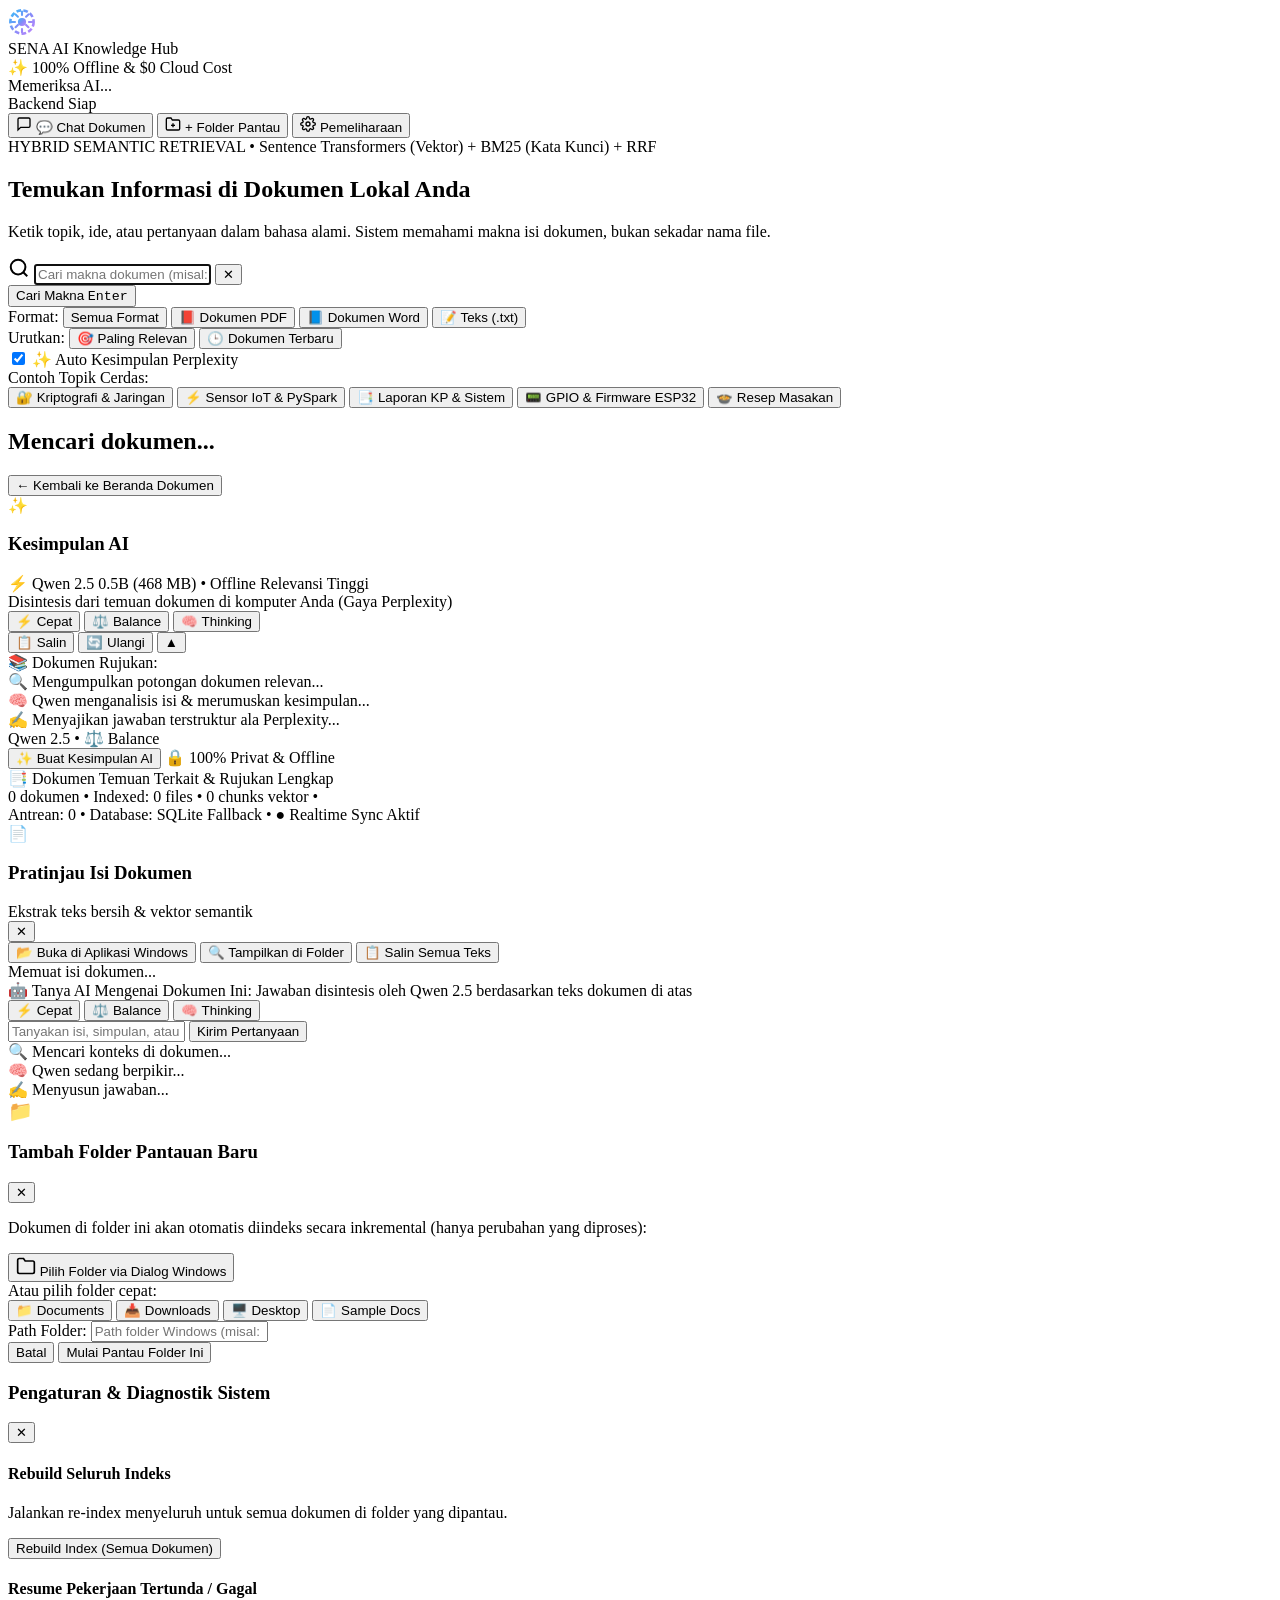
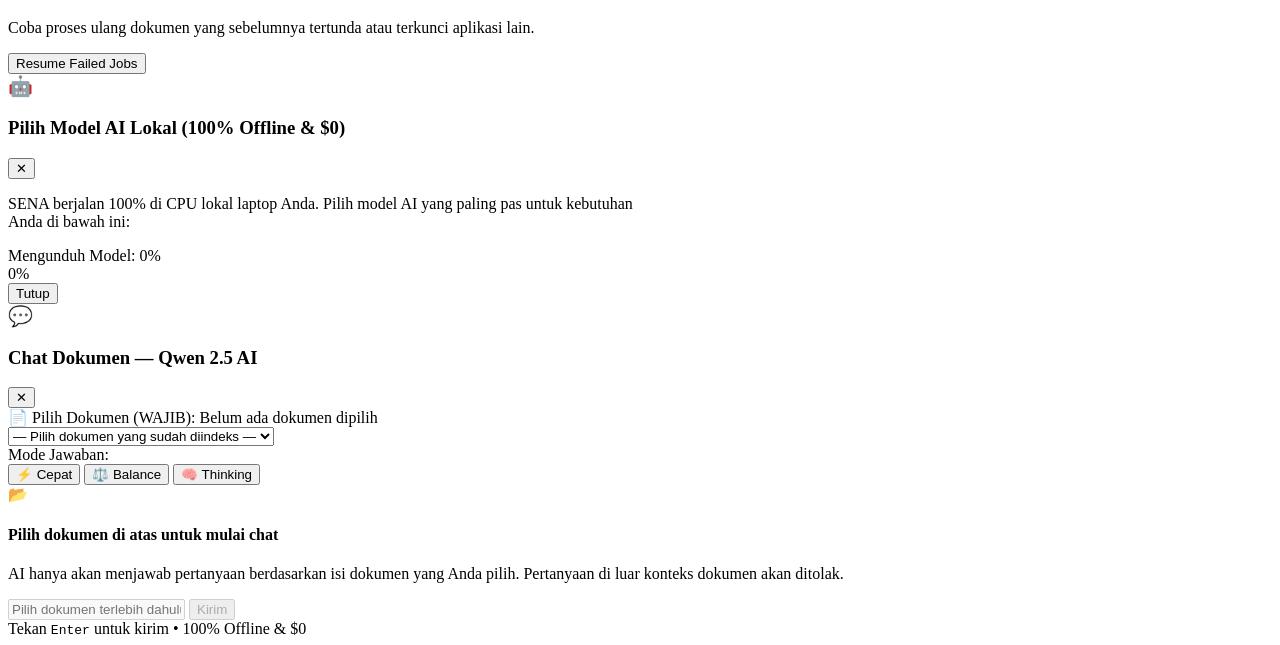
==== app/templates/index.html @ d6188f58 "feat: inisialisasi sistem SENA - AI search hub berbasis Hybrid RAG dan LLM lokal Qwen 2.5" ====
<!DOCTYPE html>
<html lang="id">
<head>
  <meta charset="UTF-8">
  <meta name="viewport" content="width=device-width, initial-scale=1.0">
  <title>SENA — AI Knowledge Search Hub (Local & 100% Gratis)</title>
  <meta name="description" content="Pusat pencarian dokumen lokal cerdas berbasis Hybrid Retrieval (BM25 + Semantic Vector) tanpa biaya cloud ($0).">
  <link rel="preconnect" href="https://fonts.googleapis.com">
  <link rel="preconnect" href="https://fonts.gstatic.com" crossorigin>
  <link href="https://fonts.googleapis.com/css2?family=Outfit:wght@400;500;600;700;800&family=Inter:wght@300;400;500;600;700&family=JetBrains+Mono:wght@400;500&display=swap" rel="stylesheet">
  <link rel="stylesheet" href="/static/css/app.css?v=5.1">
</head>
<body class="ai-hub-dark">

  <div class="app-layout">
    <!-- 1. TOP NAVBAR -->
    <header class="hub-header">
      <div class="nav-brand">
        <div class="brand-logo-glow">
          <svg width="28" height="28" viewBox="0 0 24 24" fill="none">
            <defs>
              <linearGradient id="brand-grad" x1="0%" y1="0%" x2="100%" y2="100%">
                <stop offset="0%" stop-color="#38bdf8"/>
                <stop offset="50%" stop-color="#818cf8"/>
                <stop offset="100%" stop-color="#c084fc"/>
              </linearGradient>
            </defs>
            <circle cx="12" cy="12" r="10" stroke="url(#brand-grad)" stroke-width="2.2" stroke-dasharray="4 2"/>
            <path d="M12 3v3m0 12v3M3 12h3m12 0h3m-3.5-6.5l-2 2m-7 7l-2 2m0-11l2 2m7 7l2 2" stroke="url(#brand-grad)" stroke-width="1.8" stroke-linecap="round"/>
            <circle cx="12" cy="12" r="3.5" fill="url(#brand-grad)"/>
          </svg>
        </div>
        <div class="brand-text">
          <span class="brand-title">SENA</span>
          <span class="brand-badge">AI Knowledge Hub</span>
        </div>
      </div>

      <div class="nav-center-badges">
        <!-- Zero Cloud Cost Badge -->
        <div class="badge-pill badge-zero-cost" title="100% Berjalan Lokal di Mesin Anda Tanpa Langganan API">
          <span class="pill-sparkle">✨</span>
          <span>100% Offline & $0 Cloud Cost</span>
        </div>

        <!-- Local LLM Status Badge -->
        <div id="llm-status-badge" class="badge-pill badge-llm" title="Status Model AI Qwen 2.5 (Klik untuk Info & Download)">
          <span class="llm-pulse-dot"></span>
          <span id="llm-status-text">Memeriksa AI...</span>
        </div>
      </div>

      <div class="nav-actions">
        <div id="service-status" class="status-indicator">
          <span class="dot"></span>
          <span class="status-text">Backend Siap</span>
        </div>
        <button id="btn-open-doc-chat" class="btn-nav-action btn-nav-chat" title="Chat AI Khusus Dokumen">
          <svg width="16" height="16" viewBox="0 0 24 24" fill="none" stroke="currentColor" stroke-width="2">
            <path d="M21 15a2 2 0 0 1-2 2H7l-4 4V5a2 2 0 0 1 2-2h14a2 2 0 0 1 2 2z"></path>
          </svg>
          <span>💬 Chat Dokumen</span>
        </button>
        <button id="btn-add-folder-modal" class="btn-nav-action" title="Tambah Folder Pantauan Baru">
          <svg width="16" height="16" viewBox="0 0 24 24" fill="none" stroke="currentColor" stroke-width="2">
            <path d="M22 19a2 2 0 0 1-2 2H4a2 2 0 0 1-2-2V5a2 2 0 0 1 2-2h5l2 3h9a2 2 0 0 1 2 2z"></path>
            <line x1="12" y1="11" x2="12" y2="17"></line>
            <line x1="9" y1="14" x2="15" y2="14"></line>
          </svg>
          <span>+ Folder Pantau</span>
        </button>
        <button id="btn-open-settings" class="btn-nav-action btn-nav-settings" title="Pengaturan & Perawatan Indeks">
          <svg width="16" height="16" viewBox="0 0 24 24" fill="none" stroke="currentColor" stroke-width="2">
            <circle cx="12" cy="12" r="3"></circle>
            <path d="M19.4 15a1.65 1.65 0 0 0 .33 1.82l.06.06a2 2 0 0 1 0 2.83 2 2 0 0 1-2.83 0l-.06-.06a1.65 1.65 0 0 0-1.82-.33 1.65 1.65 0 0 0-1 1.51V21a2 2 0 0 1-2 2 2 2 0 0 1-2-2v-.09A1.65 1.65 0 0 0 9 19.4a1.65 1.65 0 0 0-1.82.33l-.06.06a2 2 0 0 1-2.83 0 2 2 0 0 1 0-2.83l.06-.06a1.65 1.65 0 0 0 .33-1.82 1.65 1.65 0 0 0-1.51-1H3a2 2 0 0 1-2-2 2 2 0 0 1 2-2h.09A1.65 1.65 0 0 0 4.6 9a1.65 1.65 0 0 0-.33-1.82l-.06-.06a2 2 0 0 1 0-2.83 2 2 0 0 1 2.83 0l.06.06a1.65 1.65 0 0 0 1.82.33H9a1.65 1.65 0 0 0 1-1.51V3a2 2 0 0 1 2-2 2 2 0 0 1 2 2v.09a1.65 1.65 0 0 0 1 1.51 1.65 1.65 0 0 0 1.82-.33l.06-.06a2 2 0 0 1 2.83 0 2 2 0 0 1 0 2.83l-.06.06a1.65 1.65 0 0 0-.33 1.82V9a1.65 1.65 0 0 0 1.51 1H21a2 2 0 0 1 2 2 2 2 0 0 1-2 2h-.09a1.65 1.65 0 0 0-1.51 1z"></path>
          </svg>
          <span>Pemeliharaan</span>
        </button>
      </div>
    </header>

    <!-- 2. MAIN HUB CONTENT -->
    <main class="hub-main-container">
      
      <!-- HERO SEARCH SECTION -->
      <section class="hub-hero">
        <div class="hero-eyebrow">
          <span class="eyebrow-chip">HYBRID SEMANTIC RETRIEVAL</span>
          <span class="eyebrow-sep">•</span>
          <span class="eyebrow-text">Sentence Transformers (Vektor) + BM25 (Kata Kunci) + RRF</span>
        </div>

        <h1 class="hero-headline">Temukan Informasi di Dokumen Lokal Anda</h1>
        <p class="hero-subtitle">Ketik topik, ide, atau pertanyaan dalam bahasa alami. Sistem memahami makna isi dokumen, bukan sekadar nama file.</p>

        <!-- Search Bar Big Box -->
        <div class="hero-search-box">
          <div class="search-input-wrapper">
            <svg class="search-icon-svg" width="22" height="22" viewBox="0 0 24 24" fill="none" stroke="currentColor" stroke-width="2.2">
              <circle cx="11" cy="11" r="8"></circle>
              <line x1="21" y1="21" x2="16.65" y2="16.65"></line>
            </svg>
            <input
              type="text"
              id="search-input"
              class="hero-search-input"
              placeholder="Cari makna dokumen (misal: 'keamanan enkripsi jaringan', 'analisis sensor IoT')..."
              autocomplete="off"
              autofocus
            >
            <button id="btn-clear-search" class="btn-clear-search" title="Bersihkan Pencarian (Esc)">✕</button>
          </div>
          <button id="btn-submit-search" class="btn-search-hero">
            <span>Cari Makna</span>
            <kbd class="kbd-hint">Enter</kbd>
          </button>
        </div>

        <!-- 1-Click Pill Filters & Auto-Kesimpulan Toggle -->
        <div class="hero-controls-row">
          <div class="filter-pills-group">
            <span class="control-label">Format:</span>
            <button type="button" class="format-pill active" data-filter="all">Semua Format</button>
            <button type="button" class="format-pill" data-filter=".pdf">📕 Dokumen PDF</button>
            <button type="button" class="format-pill" data-filter=".docx">📘 Dokumen Word</button>
            <button type="button" class="format-pill" data-filter=".txt">📝 Teks (.txt)</button>
            
            <!-- Hidden inputs to preserve backend JS compatibility -->
            <input type="checkbox" id="filter-pdf" value=".pdf" checked style="display:none;">
            <input type="checkbox" id="filter-docx" value=".docx" checked style="display:none;">
            <input type="checkbox" id="filter-txt" value=".txt" checked style="display:none;">
          </div>

          <div class="sort-pills-group">
            <span class="control-label">Urutkan:</span>
            <button type="button" class="sort-pill active" id="sort-relevance" title="Peringkat gabungan Semantik + Leksikal">🎯 Paling Relevan</button>
            <button type="button" class="sort-pill" id="sort-date" title="Urutkan dari waktu edit dokumen terbaru">🕒 Dokumen Terbaru</button>
          </div>

          <!-- Perplexity Auto-Summary Switch -->
          <div class="auto-summary-group">
            <label class="auto-summary-toggle" title="Otomatis menyusun kesimpulan cerdas ala Perplexity setiap mencari dokumen">
              <input type="checkbox" id="toggle-auto-summary" checked>
              <span class="toggle-slider"></span>
              <span class="toggle-label">✨ Auto Kesimpulan Perplexity</span>
            </label>
          </div>
        </div>

        <!-- Topic Suggestion Pills -->
        <div class="topic-suggestions-row">
          <span class="topic-label">Contoh Topik Cerdas:</span>
          <div class="topic-chips" id="topic-chips">
            <button type="button" class="chip-topic" data-query="kriptografi dan protokol keamanan jaringan">🔐 Kriptografi & Jaringan</button>
            <button type="button" class="chip-topic" data-query="analisis sensor IoT menggunakan PySpark">⚡ Sensor IoT & PySpark</button>
            <button type="button" class="chip-topic" data-query="laporan kerja praktik dan rancangan sistem">📑 Laporan KP & Sistem</button>
            <button type="button" class="chip-topic" data-query="panduan flash dan pemetaan GPIO ESP32">📟 GPIO & Firmware ESP32</button>
            <button type="button" class="chip-topic" data-query="resep kuliner nusantara dan bumbu">🍲 Resep Masakan</button>
          </div>
        </div>
      </section>

      <!-- SEARCH RESULTS OR DEFAULT DASHBOARD CONTAINER -->
      <section class="hub-results-section">
        
        <!-- Results Status Banner (Active during search) -->
        <div id="results-bar" class="results-header-bar hidden">
          <div class="results-bar-left">
            <h2 id="results-count" class="results-headline">Mencari dokumen...</h2>
            <span id="results-latency" class="latency-badge"></span>
          </div>
          <div class="results-bar-right">
            <button id="btn-back-dashboard" class="btn-text-action">← Kembali ke Beranda Dokumen</button>
          </div>
        </div>

        <!-- PERPLEXITY-STYLE AI KESIMPULAN & SOURCES CARD -->
        <div id="smart-answer-box" class="perplexity-card hidden">
          <!-- Card Header -->
          <div class="perplexity-header">
            <div class="perplexity-title-group">
              <div class="perplexity-icon-glow">
                <span class="perplexity-icon">✨</span>
              </div>
              <div class="perplexity-title-text-group">
                <div class="perplexity-title-row">
                  <h3 class="perplexity-title">Kesimpulan AI</h3>
                  <span class="perplexity-badge" id="perplexity-active-model-badge">⚡ Qwen 2.5 0.5B (468 MB) • Offline</span>
                  <span id="smart-answer-relevance" class="smart-relevance-pill">Relevansi Tinggi</span>
                </div>
                <span class="perplexity-subtitle">Disintesis dari temuan dokumen di komputer Anda (Gaya Perplexity)</span>
              </div>
            </div>

            <div class="perplexity-header-controls">
              <!-- Mode Selector Pills -->
              <div class="mode-selector" id="mode-selector-main">
                <button type="button" class="mode-pill" data-mode="fast" title="Jawaban ringkas & instan (160 token, 3 chunks)">⚡ Cepat</button>
                <button type="button" class="mode-pill active" data-mode="balance" title="Jawaban standar & presisi (384 token, 5 chunks)">⚖️ Balance</button>
                <button type="button" class="mode-pill" data-mode="thinking" title="Jawaban mendalam & analitis (768 token, 8 chunks)">🧠 Thinking</button>
              </div>

              <!-- Quick action buttons -->
              <button type="button" id="btn-copy-summary" class="btn-action-perplexity" title="Salin Kesimpulan ke Clipboard">
                <span>📋</span>
                <span class="btn-label-text">Salin</span>
              </button>
              <button type="button" id="btn-refresh-summary" class="btn-action-perplexity" title="Generate Ulang Kesimpulan">
                <span>🔄</span>
                <span class="btn-label-text">Ulangi</span>
              </button>
              <button type="button" id="btn-toggle-summary-collapse" class="btn-action-perplexity icon-only" title="Sembunyikan / Tampilkan Rincian">
                <span id="summary-collapse-icon">▲</span>
              </button>
            </div>
          </div>

          <!-- Perplexity Sources Pills Row -->
          <div class="perplexity-sources-section" id="perplexity-sources-section">
            <span class="sources-section-label">📚 Dokumen Rujukan:</span>
            <div id="perplexity-sources-list" class="perplexity-sources-list">
              <!-- Populated dynamically with source pills [1], [2], etc. -->
            </div>
          </div>

          <!-- Multi-Step Thinking Animation (Active during synthesis) -->
          <div id="qwen-thinking-steps" class="thinking-steps hidden">
            <div class="thinking-step" data-step="1">
              <span class="thinking-step-icon">🔍</span>
              <span class="thinking-step-text">Mengumpulkan potongan dokumen relevan...</span>
              <span class="thinking-step-status"></span>
            </div>
            <div class="thinking-step" data-step="2">
              <span class="thinking-step-icon">🧠</span>
              <span class="thinking-step-text">Qwen menganalisis isi & merumuskan kesimpulan...</span>
              <span class="thinking-step-status"></span>
            </div>
            <div class="thinking-step" data-step="3">
              <span class="thinking-step-icon">✍️</span>
              <span class="thinking-step-text">Menyajikan jawaban terstruktur ala Perplexity...</span>
              <span class="thinking-step-status"></span>
            </div>
          </div>

          <!-- Main AI Kesimpulan Content -->
          <div id="perplexity-summary-body" class="perplexity-summary-body">
            <div id="qwen-synthesis-text" class="perplexity-summary-text markdown-body">
              <!-- Synthesized AI text rendered here -->
            </div>
          </div>

          <!-- Fallback quote / legacy placeholder for compatibility -->
          <div id="smart-answer-quote" style="display:none;"></div>
          <div id="qwen-synthesis-box" style="display:contents;"></div>

          <!-- Card Footer (Metadata & Status) -->
          <div class="perplexity-footer">
            <div class="perplexity-meta-left">
              <span id="qwen-meta-info" class="perplexity-meta-text">Qwen 2.5 • ⚖️ Balance</span>
            </div>
            <div class="perplexity-footer-right">
              <button type="button" id="btn-ask-qwen-ai" class="btn-ask-ai hidden" title="Buat Kesimpulan AI Manual">
                <span class="ai-sparkle-icon">✨</span>
                <span>Buat Kesimpulan AI</span>
              </button>
              <span class="badge-perpexity-offline">🔒 100% Privat & Offline</span>
            </div>
          </div>
        </div>

        <!-- Heading for Results list -->
        <div id="results-divider-label" class="results-divider-label hidden">
          <span>📑 Dokumen Temuan Terkait & Rujukan Lengkap</span>
        </div>

        <!-- DYNAMIC RESULTS / DASHBOARD CONTAINER -->
        <div id="explorer-view-container" class="hub-view-container">
          <!-- Populated dynamically by app.js (Cards or Default Dashboard) -->
        </div>

      </section>

      <!-- HIDDEN COMPATIBILITY ELEMENTS (Required by app.js so nothing breaks) -->
      <div style="display:none;">
        <span id="breadcrumb-trail"><span class="crumb-segment active" data-folder=""></span></span>
        <button id="btn-copy-address"></button>
        <button id="btn-nav-up"></button>
        <button id="btn-nav-refresh"></button>
        <button id="btn-view-details"></button>
        <button id="btn-view-grid"></button>
        <button id="btn-toggle-preview"></button>
        <aside id="explorer-preview-pane"><div id="preview-content"></div><button id="btn-close-preview"></button></aside>
        <div id="folders-list"></div>
      </div>

    </main>

    <!-- 3. BOTTOM FOOTER STATUS BAR -->
    <footer class="hub-statusbar">
      <div class="statusbar-left">
        <span id="stat-items-count">0 dokumen</span>
        <span class="stat-dot">•</span>
        <span id="stat-indexed">Indexed: 0 files</span>
        <span class="stat-dot">•</span>
        <span id="stat-chunks">0 chunks vektor</span>
        <span class="stat-dot">•</span>
        <span id="stat-selection" style="display:none;"></span>
      </div>
      <div class="statusbar-right">
        <span id="stat-queue">Antrean: 0</span>
        <span class="stat-dot">•</span>
        <span id="stat-db">Database: SQLite Fallback</span>
        <span class="stat-dot">•</span>
        <span id="stat-sse" class="sse-status online">● Realtime Sync Aktif</span>
      </div>
    </footer>

  </div>

  <!-- QUICK READER MODAL (Baca Dokumen Tanpa Buka Word/PDF) -->
  <div id="modal-reader" class="modal-overlay hidden">
    <div class="modal-card modal-reader-card">
      <div class="modal-header">
        <div class="reader-header-left">
          <span id="reader-file-icon" class="reader-icon">📄</span>
          <div>
            <h3 id="reader-filename" class="reader-title">Pratinjau Isi Dokumen</h3>
            <div id="reader-meta" class="reader-subtitle">Ekstrak teks bersih & vektor semantik</div>
          </div>
        </div>
        <button class="btn-close-modal" id="btn-close-reader">✕</button>
      </div>
      <div class="modal-body reader-body">
        <div class="reader-quick-actions">
          <button id="btn-reader-open" class="btn btn-primary">📂 Buka di Aplikasi Windows</button>
          <button id="btn-reader-reveal" class="btn btn-secondary">🔍 Tampilkan di Folder</button>
          <button id="btn-reader-copy" class="btn btn-secondary">📋 Salin Semua Teks</button>
        </div>
        <div class="reader-content-box" id="reader-content-text">
          Memuat isi dokumen...
        </div>

        <!-- Ask AI About This Document -->
        <div class="reader-ai-section">
          <div class="reader-ai-header">
            <span class="reader-ai-title">🤖 Tanya AI Mengenai Dokumen Ini:</span>
            <span class="reader-ai-hint">Jawaban disintesis oleh Qwen 2.5 berdasarkan teks dokumen di atas</span>
          </div>
          <!-- Mode Selector for Reader -->
          <div class="mode-selector" id="mode-selector-reader">
            <button type="button" class="mode-pill" data-mode="fast" title="Jawaban singkat">⚡ Cepat</button>
            <button type="button" class="mode-pill active" data-mode="balance" title="Jawaban standar">⚖️ Balance</button>
            <button type="button" class="mode-pill" data-mode="thinking" title="Jawaban mendalam">🧠 Thinking</button>
          </div>
          <div class="reader-ai-input-row">
            <input type="text" id="reader-ai-input" class="text-input" placeholder="Tanyakan isi, simpulan, atau detail dokumen ini...">
            <button id="btn-reader-ai-ask" class="btn btn-primary">Kirim Pertanyaan</button>
          </div>
          <div id="reader-ai-response" class="reader-ai-response hidden">
            <!-- Multi-Step Thinking Animation for Reader -->
            <div id="reader-thinking-steps" class="thinking-steps hidden">
              <div class="thinking-step" data-step="1">
                <span class="thinking-step-icon">🔍</span>
                <span class="thinking-step-text">Mencari konteks di dokumen...</span>
                <span class="thinking-step-status"></span>
              </div>
              <div class="thinking-step" data-step="2">
                <span class="thinking-step-icon">🧠</span>
                <span class="thinking-step-text">Qwen sedang berpikir...</span>
                <span class="thinking-step-status"></span>
              </div>
              <div class="thinking-step" data-step="3">
                <span class="thinking-step-icon">✍️</span>
                <span class="thinking-step-text">Menyusun jawaban...</span>
                <span class="thinking-step-status"></span>
              </div>
            </div>
            <div id="reader-ai-text" class="reader-ai-text"></div>
          </div>
        </div>
      </div>
    </div>
  </div>

  <!-- ADD FOLDER MODAL -->
  <div id="modal-add-folder" class="modal-overlay hidden">
    <div class="modal-card">
      <div class="modal-header">
        <div class="modal-title-wrap">
          <span style="font-size: 20px;">📁</span>
          <h3>Tambah Folder Pantauan Baru</h3>
        </div>
        <button class="btn-close-modal" id="btn-close-folder-modal">✕</button>
      </div>
      <div class="modal-body">
        <p class="modal-desc">Dokumen di folder ini akan otomatis diindeks secara inkremental (hanya perubahan yang diproses):</p>
        
        <button type="button" id="btn-browse-native" class="btn btn-browse-hero">
          <svg width="20" height="20" viewBox="0 0 24 24" fill="none" stroke="currentColor" stroke-width="2">
            <path d="M22 19a2 2 0 0 1-2 2H4a2 2 0 0 1-2-2V5a2 2 0 0 1 2-2h5l2 3h9a2 2 0 0 1 2 2z"></path>
          </svg>
          <span>Pilih Folder via Dialog Windows</span>
        </button>

        <div class="quick-folder-shortcuts">
          <span class="shortcuts-label">Atau pilih folder cepat:</span>
          <div class="shortcut-chips">
            <button type="button" class="btn-shortcut" data-path="Documents">📁 Documents</button>
            <button type="button" class="btn-shortcut" data-path="Downloads">📥 Downloads</button>
            <button type="button" class="btn-shortcut" data-path="Desktop">🖥️ Desktop</button>
            <button type="button" class="btn-shortcut" data-path="sample_docs">📄 Sample Docs</button>
          </div>
        </div>

        <div class="path-input-group">
          <label for="input-folder-path" class="input-label">Path Folder:</label>
          <input type="text" id="input-folder-path" class="text-input" placeholder="Path folder Windows (misal: C:\Users\frank\Documents)...">
        </div>

        <div id="folder-modal-error" class="error-msg hidden"></div>
      </div>
      <div class="modal-footer">
        <button class="btn btn-secondary" id="btn-cancel-folder">Batal</button>
        <button class="btn btn-primary" id="btn-save-folder">Mulai Pantau Folder Ini</button>
      </div>
    </div>
  </div>

  <!-- SETTINGS MODAL -->
  <div id="modal-settings" class="modal-overlay hidden">
    <div class="modal-card">
      <div class="modal-header">
        <h3>Pengaturan & Diagnostik Sistem</h3>
        <button class="btn-close-modal" id="btn-close-settings">✕</button>
      </div>
      <div class="modal-body">
        <div class="settings-group">
          <h4>Rebuild Seluruh Indeks</h4>
          <p class="text-muted">Jalankan re-index menyeluruh untuk semua dokumen di folder yang dipantau.</p>
          <button id="btn-trigger-rebuild" class="btn btn-danger">Rebuild Index (Semua Dokumen)</button>
        </div>
        <div class="settings-group">
          <h4>Resume Pekerjaan Tertunda / Gagal</h4>
          <p class="text-muted">Coba proses ulang dokumen yang sebelumnya tertunda atau terkunci aplikasi lain.</p>
          <button id="btn-trigger-resume" class="btn btn-secondary">Resume Failed Jobs</button>
        </div>
        <div id="settings-status-msg" class="info-msg hidden"></div>
      </div>
    </div>
  </div>

  <!-- LLM MODEL MANAGER & SELECTOR MODAL -->
  <div id="modal-llm" class="modal-overlay hidden">
    <div class="modal-card" style="max-width: 650px;">
      <div class="modal-header">
        <div class="modal-title-wrap">
          <span style="font-size: 20px;">🤖</span>
          <h3>Pilih Model AI Lokal (100% Offline & $0)</h3>
        </div>
        <button class="btn-close-modal" id="btn-close-llm">✕</button>
      </div>
      <div class="modal-body">
        <div class="llm-info-box">
          <p>SENA berjalan 100% di CPU lokal laptop Anda. Pilih model AI yang paling pas untuk kebutuhan Anda di bawah ini:</p>
        </div>

        <!-- Dynamic Model Catalog List -->
        <div id="llm-models-catalog" class="llm-models-grid">
          <!-- Dynamically populated via checkLLMStatus() in app.js -->
        </div>

        <div id="llm-download-card" class="llm-download-card hidden" style="margin-top: 14px;">
          <div class="llm-card-status">
            <span class="status-title" id="llm-download-title">Mengunduh Model:</span>
            <span id="llm-detail-status-pill" class="badge-pill">0%</span>
          </div>
          <div id="llm-progress-container" class="llm-progress-bar-wrap">
            <div class="progress-bar-track">
              <div id="llm-progress-bar" class="progress-bar-fill" style="width: 0%;"></div>
            </div>
            <span id="llm-progress-label" class="progress-label">0%</span>
          </div>
        </div>
      </div>
      <div class="modal-footer">
        <button class="btn btn-secondary" id="btn-close-llm-footer">Tutup</button>
      </div>
    </div>
  </div>

  <!-- DOCUMENT CHAT PANEL MODAL -->
  <div id="modal-doc-chat" class="modal-overlay hidden">
    <div class="modal-card modal-doc-chat-card">
      <div class="modal-header doc-chat-header">
        <div class="modal-title-wrap">
          <span style="font-size: 20px;">💬</span>
          <h3>Chat Dokumen — Qwen 2.5 AI</h3>
        </div>
        <button class="btn-close-modal" id="btn-close-doc-chat">✕</button>
      </div>
      <div class="modal-body doc-chat-body">
        <!-- Document Selector -->
        <div class="doc-chat-selector">
          <div class="doc-chat-selector-header">
            <span class="doc-selector-label">📄 Pilih Dokumen (WAJIB):</span>
            <span id="doc-chat-selected-info" class="doc-selector-info">Belum ada dokumen dipilih</span>
          </div>
          <select id="doc-chat-file-select" class="doc-chat-select">
            <option value="" disabled selected>— Pilih dokumen yang sudah diindeks —</option>
          </select>
        </div>

        <!-- Mode Selector for Doc Chat -->
        <div class="doc-chat-mode-row">
          <span class="mode-row-label">Mode Jawaban:</span>
          <div class="mode-selector" id="mode-selector-doc-chat">
            <button type="button" class="mode-pill" data-mode="fast" title="Jawaban singkat & cepat">⚡ Cepat</button>
            <button type="button" class="mode-pill active" data-mode="balance" title="Jawaban standar">⚖️ Balance</button>
            <button type="button" class="mode-pill" data-mode="thinking" title="Jawaban mendalam & analitis">🧠 Thinking</button>
          </div>
        </div>

        <!-- Chat Messages Container -->
        <div id="doc-chat-messages" class="doc-chat-messages">
          <div class="doc-chat-placeholder">
            <div class="placeholder-icon">📂</div>
            <h4>Pilih dokumen di atas untuk mulai chat</h4>
            <p>AI hanya akan menjawab pertanyaan berdasarkan isi dokumen yang Anda pilih. Pertanyaan di luar konteks dokumen akan ditolak.</p>
          </div>
        </div>

        <!-- Chat Input -->
        <div class="doc-chat-input-area">
          <div class="doc-chat-input-row">
            <input type="text" id="doc-chat-input" class="text-input doc-chat-input-field" placeholder="Pilih dokumen terlebih dahulu..." disabled>
            <button id="btn-doc-chat-send" class="btn btn-primary btn-doc-chat-send" disabled title="Kirim pertanyaan">Kirim</button>
          </div>
          <div class="doc-chat-input-hint">
            <span>Tekan <kbd class="kbd-hint">Enter</kbd> untuk kirim</span>
            <span>•</span>
            <span>100% Offline & $0</span>
          </div>
        </div>
      </div>
    </div>
  </div>

  <!-- Hidden Activity Feed Container for SSE integration -->
  <div id="activity-feed" style="display:none;"></div>

  <!-- TOAST NOTIFICATION -->
  <div id="toast" class="toast hidden"></div>

  <script src="/static/js/app.js?v=5.3"></script>
</body>
</html>
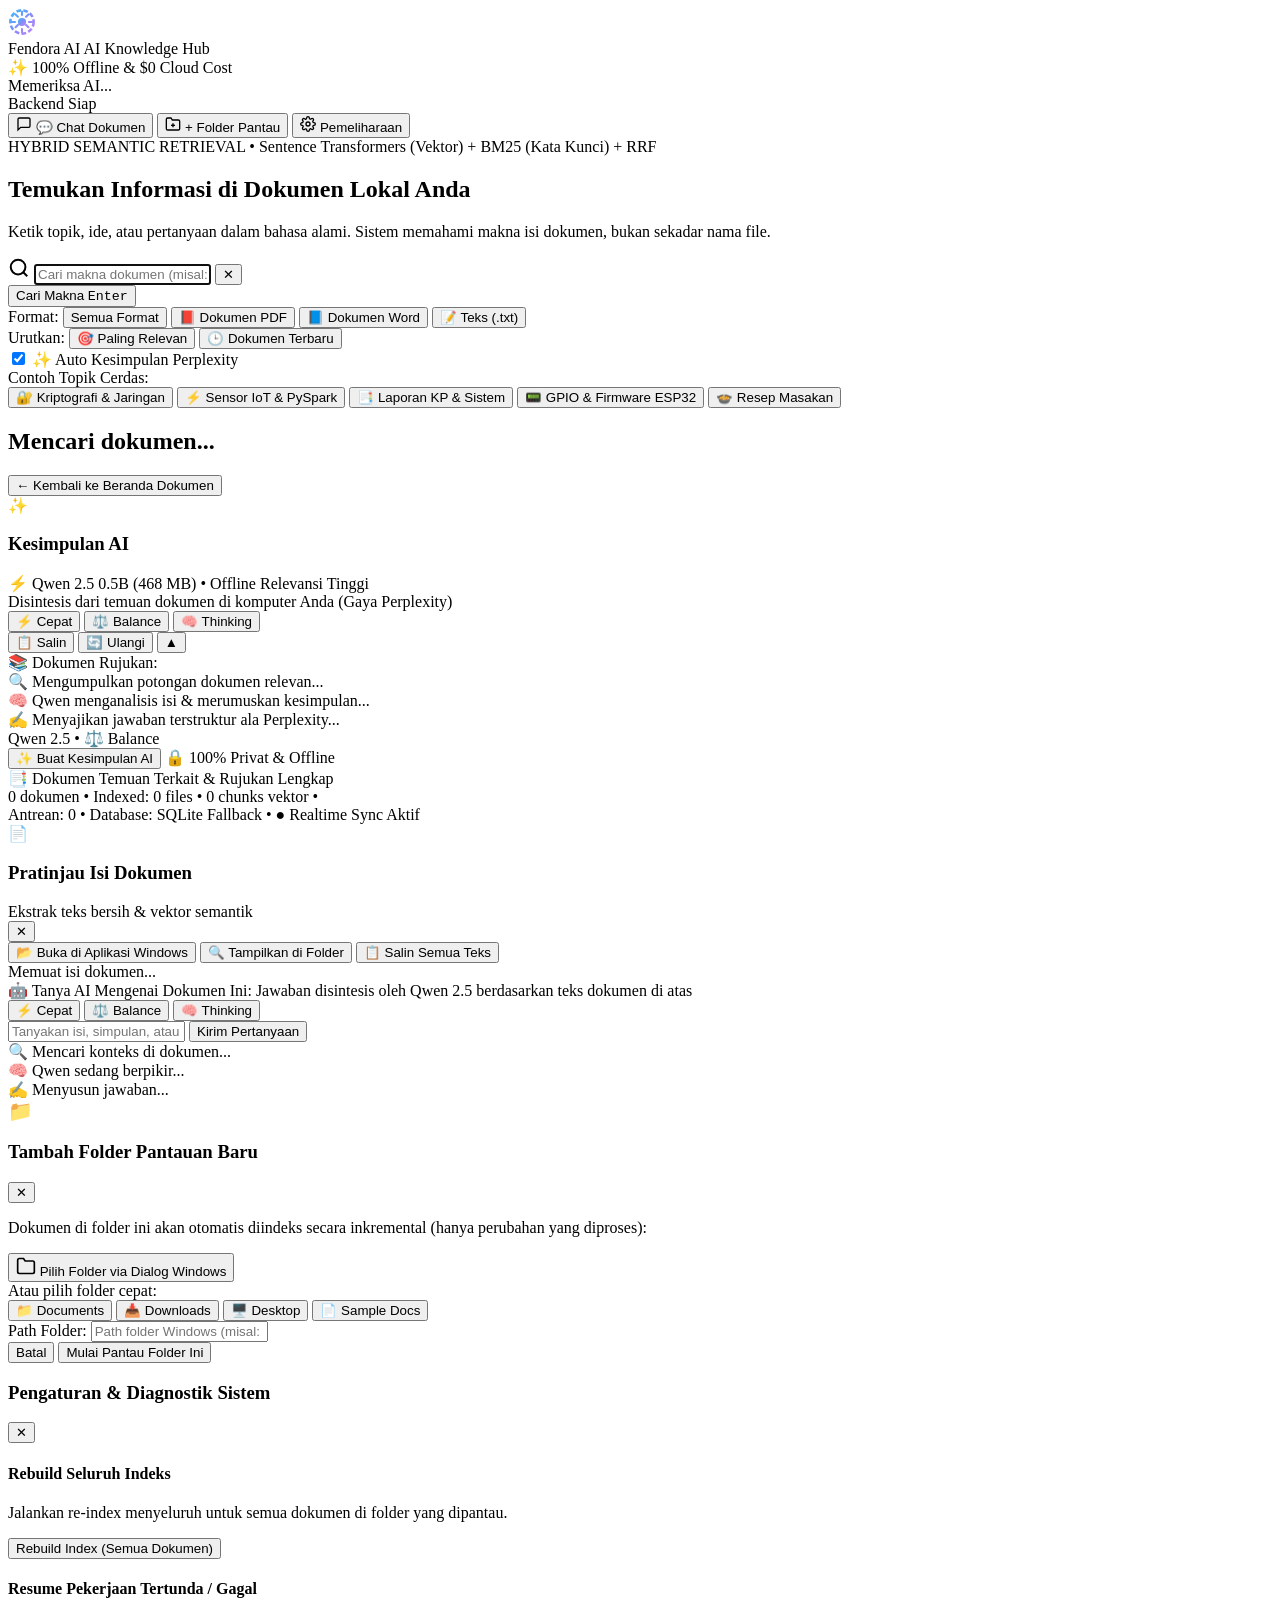
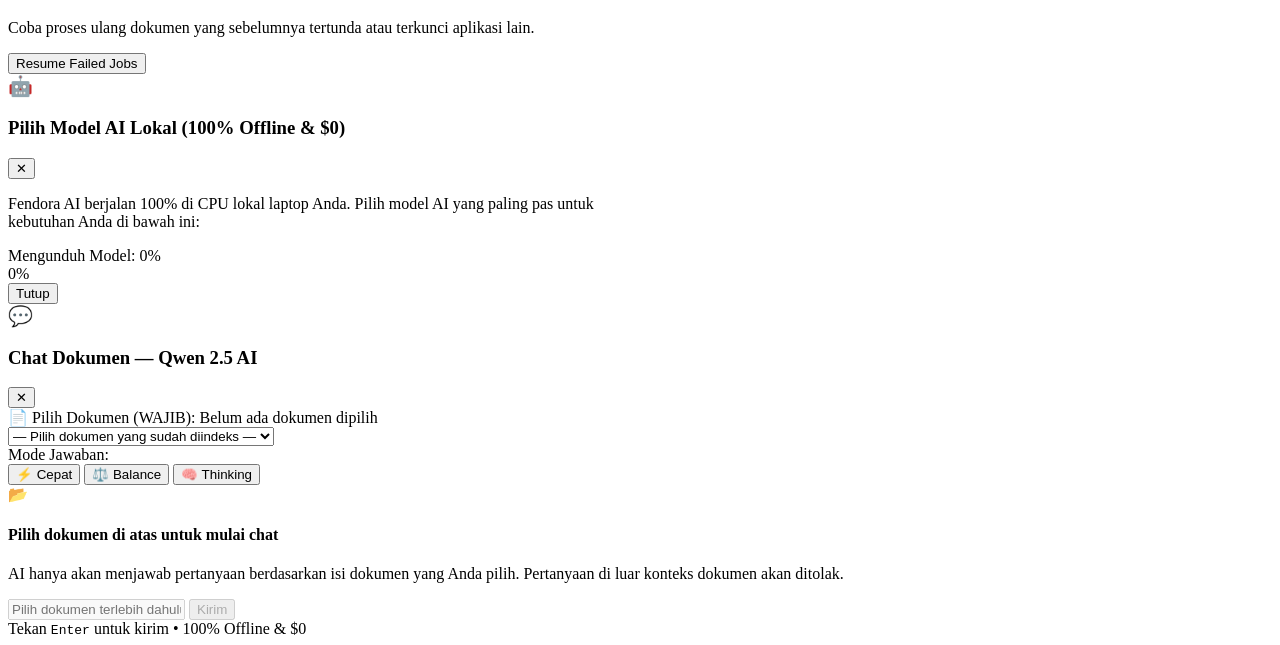
==== commit afbaf3a3: "refactor: perbarui identitas proyek dari SENA menjadi Fendora AI" ====
--- a/app/templates/index.html
+++ b/app/templates/index.html
@@ -3,7 +3,7 @@
 <head>
   <meta charset="UTF-8">
   <meta name="viewport" content="width=device-width, initial-scale=1.0">
-  <title>SENA — AI Knowledge Search Hub (Local & 100% Gratis)</title>
+  <title>Fendora AI — Local Knowledge Search Hub (Local & 100% Offline)</title>
   <meta name="description" content="Pusat pencarian dokumen lokal cerdas berbasis Hybrid Retrieval (BM25 + Semantic Vector) tanpa biaya cloud ($0).">
   <link rel="preconnect" href="https://fonts.googleapis.com">
   <link rel="preconnect" href="https://fonts.gstatic.com" crossorigin>
@@ -31,7 +31,7 @@
           </svg>
         </div>
         <div class="brand-text">
-          <span class="brand-title">SENA</span>
+          <span class="brand-title">Fendora AI</span>
           <span class="brand-badge">AI Knowledge Hub</span>
         </div>
       </div>
@@ -461,7 +461,7 @@
       </div>
       <div class="modal-body">
         <div class="llm-info-box">
-          <p>SENA berjalan 100% di CPU lokal laptop Anda. Pilih model AI yang paling pas untuk kebutuhan Anda di bawah ini:</p>
+          <p>Fendora AI berjalan 100% di CPU lokal laptop Anda. Pilih model AI yang paling pas untuk kebutuhan Anda di bawah ini:</p>
         </div>
 
         <!-- Dynamic Model Catalog List -->
